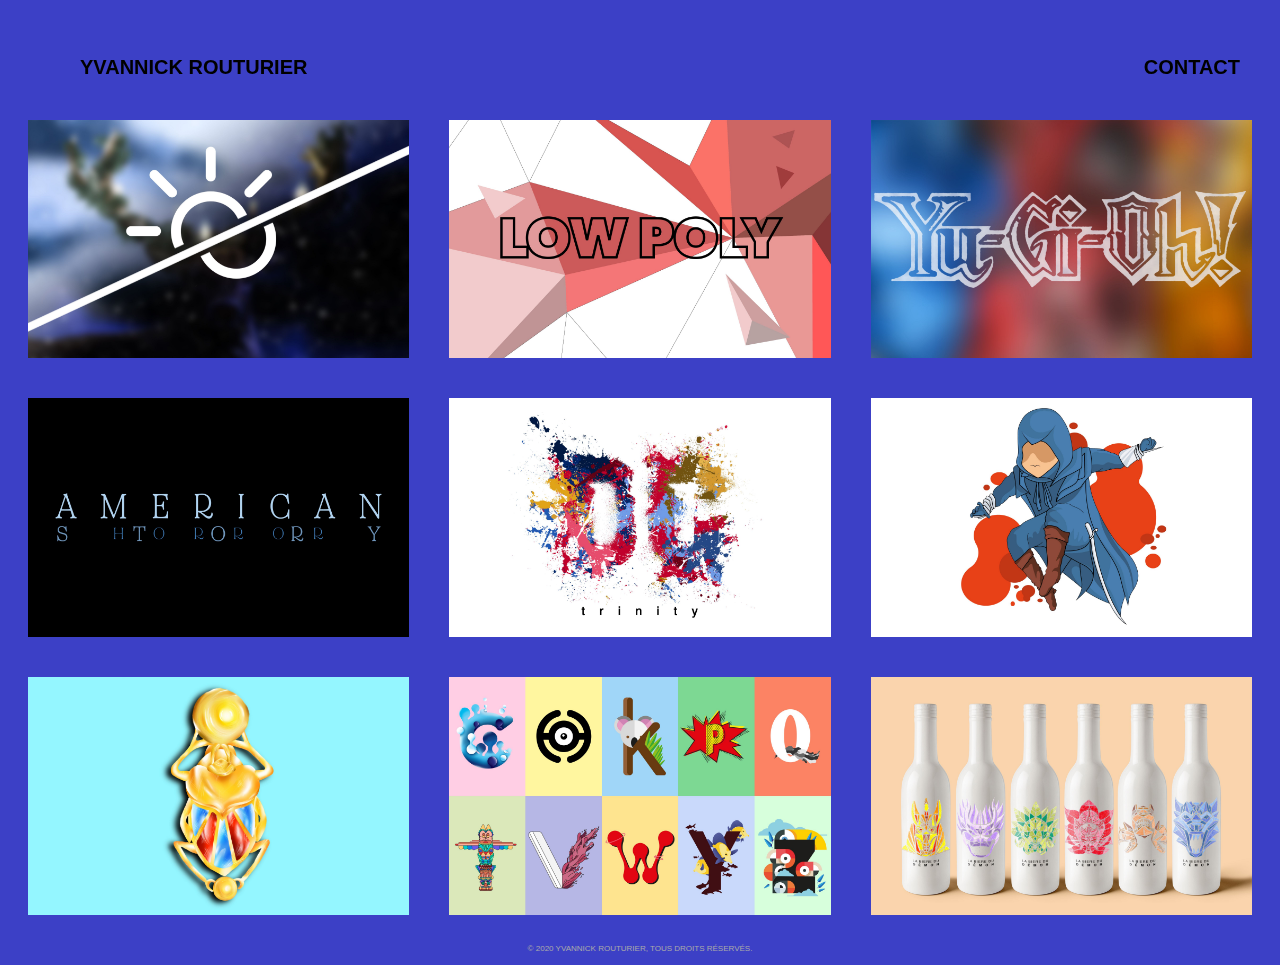
==== index.html @ 15f62131 "First commit" ====
<!DOCTYPE html>
<html>
<head>
  <meta charset="utf-8">
  <title>Portfolio</title>
  <link rel="stylesheet" type="text/css" href="style/style.css">
  <link href="https://fonts.googleapis.com/css?family=Black+Han+Sans" rel="stylesheet">
</head>
<body>
<header>

    <div class="nom">
      <nav class="menu-top-left-bloc">
        <ul class="menu-top-left">
          <li>
            <a href="index.html">yvannick routurier</a>
          </li>
        </ul>
      </nav>
    </div>

    <!--  -->

    <div class="contact">
      <nav class="menu-top-right-bloc">
        <ul class="menu-top-right">
          <li>
            <a href="contact.html">contact</a>
          </li>
        </ul>
      </nav>
    </div>

</header>

<!--  -->
<!-- FIN HEADER -->
<!--  -->


<!--  -->
<!-- SECTION -->
<!--  -->
<section>

	<div class="item">
    <div class="itemcontainer">
      <div class="container">
        <figure>
        <img src="img/nd.jpg" class="img">
          <a href="n&d.html">
            <div class="overlay">
              <div class="text">
                Night & Day
              </div>
            </div>
          </a>
        </figure>
      </div>
    </div>
  </div>

	<div class="item">
    <div class="itemcontainer">
      <div class="container">
        <figure>
        <img src="img/lowpoly.jpg" class="img">
          <a href="lowpoly.html">
            <div class="overlay">
              <div class="text">
                Low Poly
              </div>
            </div>
          </a>
        </figure>
      </div>
    </div>
  </div>


	<div class="item">
    <div class="itemcontainer">
      <div class="container">
        <figure>
        <img src="img/yugioh.jpg" class="img">
          <a href="yugioh.html">
            <div class="overlay">
              <div class="text">
                Yu-Gi-Oh
              </div>
            </div>
          </a>
        </figure>
      </div>
    </div>
  </div>


  <div class="item">
    <div class="itemcontainer">
      <div class="container">
        <figure>
        <img src="img/titre.jpg" class="img">
          <a href="ahs.html">
            <div class="overlay">
              <div class="text">
                AHS
              </div>
            </div>
          </a>
        </figure>
      </div>
    </div>
  </div>


	<div class="item">
    <div class="itemcontainer">
      <div class="container">
        <figure>
        <img src="img/dccomic.jpg" class="img">
          <a href="dc.html">
            <div class="overlay">
              <div class="text">
                DC Comics
              </div>
            </div>
          </a>
        </figure>
      </div>
    </div>
  </div>


  <div class="item">
    <div class="itemcontainer">
      <div class="container">
        <figure>
        <img src="img/as_unity.jpg" class="img">
          <a href="asunity.html">
            <div class="overlay">
              <div class="text">
                Assassin's creed Unity
              </div>
            </div>
          </a>
        </figure>
      </div>
    </div>
  </div>


  <div class="item">
    <div class="itemcontainer">
      <div class="container">
        <figure>
        <img src="img/scarabee.jpg" class="img">
          <a href="amuletteegyptienne.html">
            <div class="overlay">
              <div class="text">
                Amulette Egyptienne
              </div>
            </div>
          </a>
        </figure>
      </div>
    </div>
  </div>


  <div class="item">
    <div class="itemcontainer">
      <div class="container">
        <figure>
        <img src="img/lettre.jpg" class="img">
          <a href="customizedletters.html">
            <div class="overlay">
              <div class="text">
                Customized Letters
              </div>
            </div>
          </a>
        </figure>
      </div>
    </div>
  </div>


  <div class="item">
    <div class="itemcontainer">
      <div class="container">
        <figure>
        <img src="img/biere.jpg" class="img">
           <a href="bieredudemon.html">
            <div class="overlay">
              <div class="text">
                Biere du Demon
              </div>
            </div>
          </a>
        </figure>
      </div>
    </div>
  </div>




</section>

<div class="clear"></div>

<footer class="floatleft">
  <p>© 2020 Yvannick Routurier, tous droits réservés.</p>
</footer>

</body>
</html>
---- style/style.css ----
body {
    background-color: #3c40c6;
    /* width: 80%; */
}

/*MENU FIXE*/
/*POSITIONS*/
.nom {
    position: fixed;
    top: 40px;
    left: 40px;
    z-index: 10;
    /* writing-mode: vertical-rl; */
}

.contact {
    position: fixed;
    top: 40px;
    right: 40px;
    z-index: 10;
    /* writing-mode: vertical-rl; */
}

/*                */

nav {
    display: block;
}
ul {
    list-style: none;
}
header div nav li {
    float: left;
}
nav li a {
    border: none;
    color: black;
    text-decoration: none;
    font-family: Helvetica, sans-serif;
    font-weight: bold;
    text-transform: uppercase;
    font-size: 20px;
}
/*                */
/*TAILLE DES BLOCS*/
section{
    margin-top: 100px;
}

@media (max-width: 700px){
    .item {
    float: left;
    width: 100%;
}
}
@media (min-width: 701px){
    .item {
    float: left;
    width: 25%;
    width: calc(100% / 3);
}
}

.itemcontainer {
    margin: 20px;
}

/*TAILLE IMAGES*/

figure {
    margin: 0;
    padding: 0;
    border: 0;
    position: relative;
    display: block;
    font-size: 100%;
}
figure img {
    max-width: 100%;
    height: auto;
    display: block;
    position: relative;
}

.container {
    position: relative;
    width: 100%;
}

.img {
    display: block;
    width: 100%;
    height: auto;
}

/*TEXTES LIEN*/

.text {
    position: absolute;
    top: 50%;
    left: 50%;
    transform: translate(-50%, -50%);
    -ms-transform: translate(-50%, -50%);
    text-align: center;
    font-family: 'Black Han Sans', sans-serif;
    text-transform: uppercase;
    font-size: 20px;
}

a {
color: white;
text-decoration: none;
}

/*ANIMATIONS*/

.overlay {
    position: absolute;
    bottom: -20px;
    left: 20px;
    right: 0;
    background-color: #ff3f34;
    overflow: hidden;
    width: 100%;
    height: 100%;
    -webkit-transform:scale(0);
    transition: .3s ease;
}

.container:hover .overlay {
    transform: scale(1)
}

.clear {
    clear: both;
}

footer {
    margin: 0px 0px 10px;
    width: 100%;
    text-align: center;
    color: #aaa;
    text-transform: uppercase;
    font-size: 0.5em;
    line-height: 1.5em;
}

footer p {
    vertical-align: inherit;
    font-family: Helvetica, sans-serif;
}
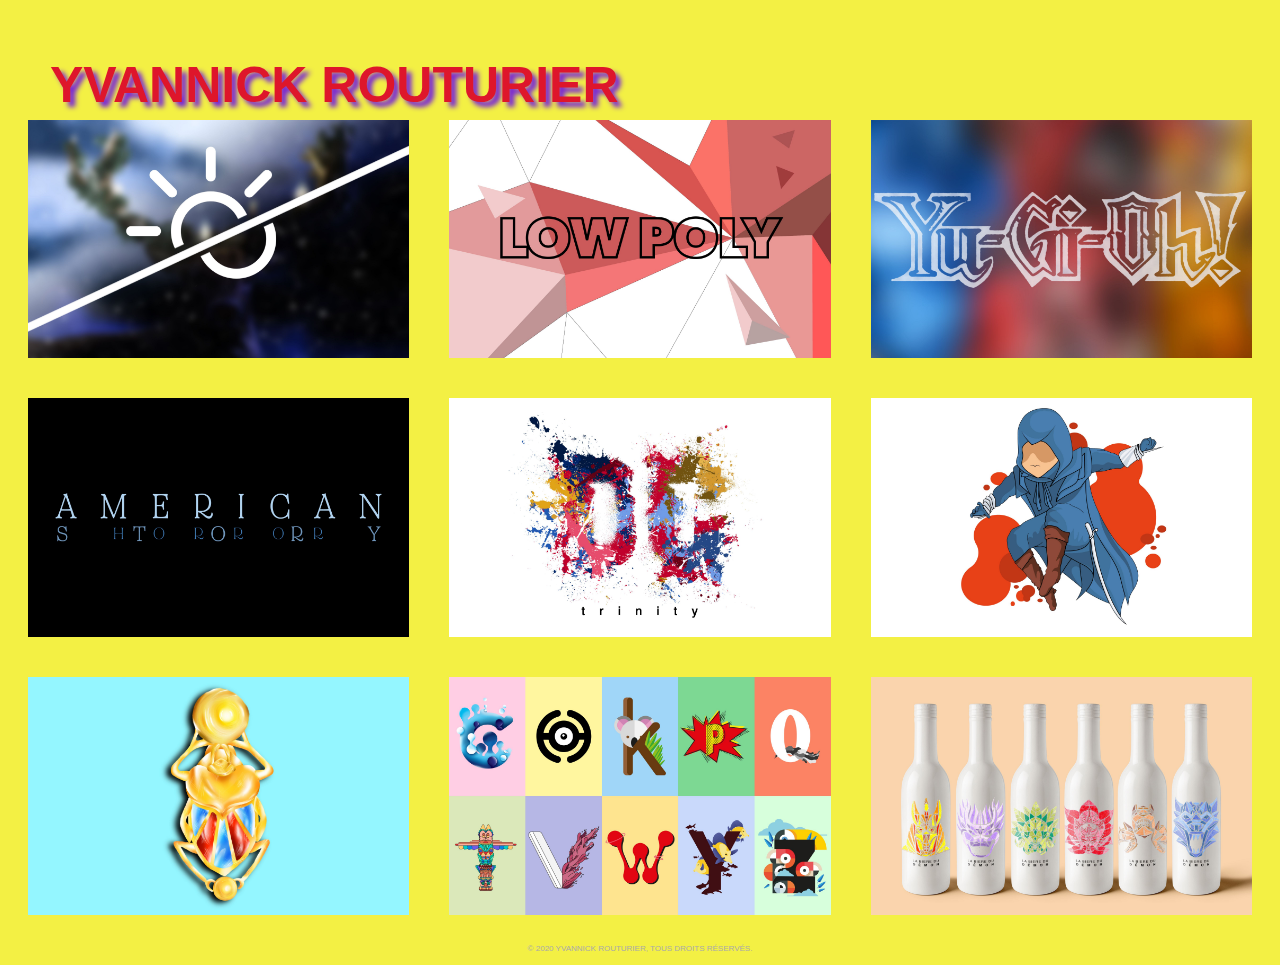
==== commit 84f5a842: "Menu déroulant" ====
--- a/index.html
+++ b/index.html
@@ -9,7 +9,7 @@
 <body>
 <header>
 
-    <div class="nom">
+    <!-- <div class="nom">
       <nav class="menu-top-left-bloc">
         <ul class="menu-top-left">
           <li>
@@ -17,11 +17,50 @@
           </li>
         </ul>
       </nav>
-    </div>
+    </div> -->
+
+    <nav>
+      <ul>
+        <li class="déroulant"><a href="#">Yvannick Routurier</a>
+          <ul class="sous">
+            <li>
+    					<a href="n&d.html">Night & Day</a>
+    				</li>
+    				<li>
+    					<a href="lowpoly.html">Low Poly</a>
+    				</li>
+    				<li>
+    					<a href="yugioh.html">Yu-Gi-Oh</a>
+    				</li>
+    				<li>
+    					<a href="ahs.html">AHS</a>
+    				</li>
+    				<li>
+    					<a href="dc.html">DC Comics</a>
+    				</li>
+    				<li>
+    					<a href="asunity.html">Assassin's creed Unity</a>
+    				</li>
+    				<li>
+    					<a href="amuletteegyptienne.html">Amulette Egyptienne</a>
+    				</li>
+    				<li>
+    					<a href="customizedletters.html">Customized Letters</a>
+    				</li>
+    				<li>
+    					<a href="bieredudemon.html">Biere du Demon</a>
+    				</li>
+            <li>
+              <a href="contact.html">contact</a>
+            </li>
+          </ul>
+        </li>
+      </ul>
+    </nav>
 
     <!--  -->
 
-    <div class="contact">
+    <!-- <div class="contact">
       <nav class="menu-top-right-bloc">
         <ul class="menu-top-right">
           <li>
@@ -29,7 +68,7 @@
           </li>
         </ul>
       </nav>
-    </div>
+    </div> -->
 
 </header>
 
--- a/style/style.css
+++ b/style/style.css
@@ -1,5 +1,5 @@
 body {
-    background-color: #3c40c6;
+    background-color: #F3F044;
     /* width: 80%; */
 }
 
@@ -8,18 +8,34 @@
 .nom {
     position: fixed;
     top: 40px;
-    left: 40px;
+    left: 10px;
     z-index: 10;
     /* writing-mode: vertical-rl; */
 }
 
-.contact {
+nav {
+    position: fixed;
+    top: 40px;
+    left: 10px;
+    z-index: 10;
+    /* writing-mode: vertical-rl; */
+}
+
+.sous{
+  display: none;
+}
+
+nav > ul li:hover .sous{
+  display: block;
+}
+
+/* .contact {
     position: fixed;
     top: 40px;
     right: 40px;
     z-index: 10;
     /* writing-mode: vertical-rl; */
-}
+} */
 
 /*                */
 
@@ -34,13 +50,15 @@
 }
 nav li a {
     border: none;
-    color: black;
+    color: #DE162B;
     text-decoration: none;
     font-family: Helvetica, sans-serif;
+    text-shadow: 5px 5px 5px #7724D7;
     font-weight: bold;
     text-transform: uppercase;
-    font-size: 20px;
+    font-size: 50px;
 }
+
 /*                */
 /*TAILLE DES BLOCS*/
 section{
@@ -104,7 +122,9 @@
     text-align: center;
     font-family: 'Black Han Sans', sans-serif;
     text-transform: uppercase;
-    font-size: 20px;
+    font-size: 50px;
+    text-shadow: 5px 5px 5px #7724D7;
+    color: #F3F044;
 }
 
 a {
@@ -119,7 +139,7 @@
     bottom: -20px;
     left: 20px;
     right: 0;
-    background-color: #ff3f34;
+    background-color: #DE162B;
     overflow: hidden;
     width: 100%;
     height: 100%;
